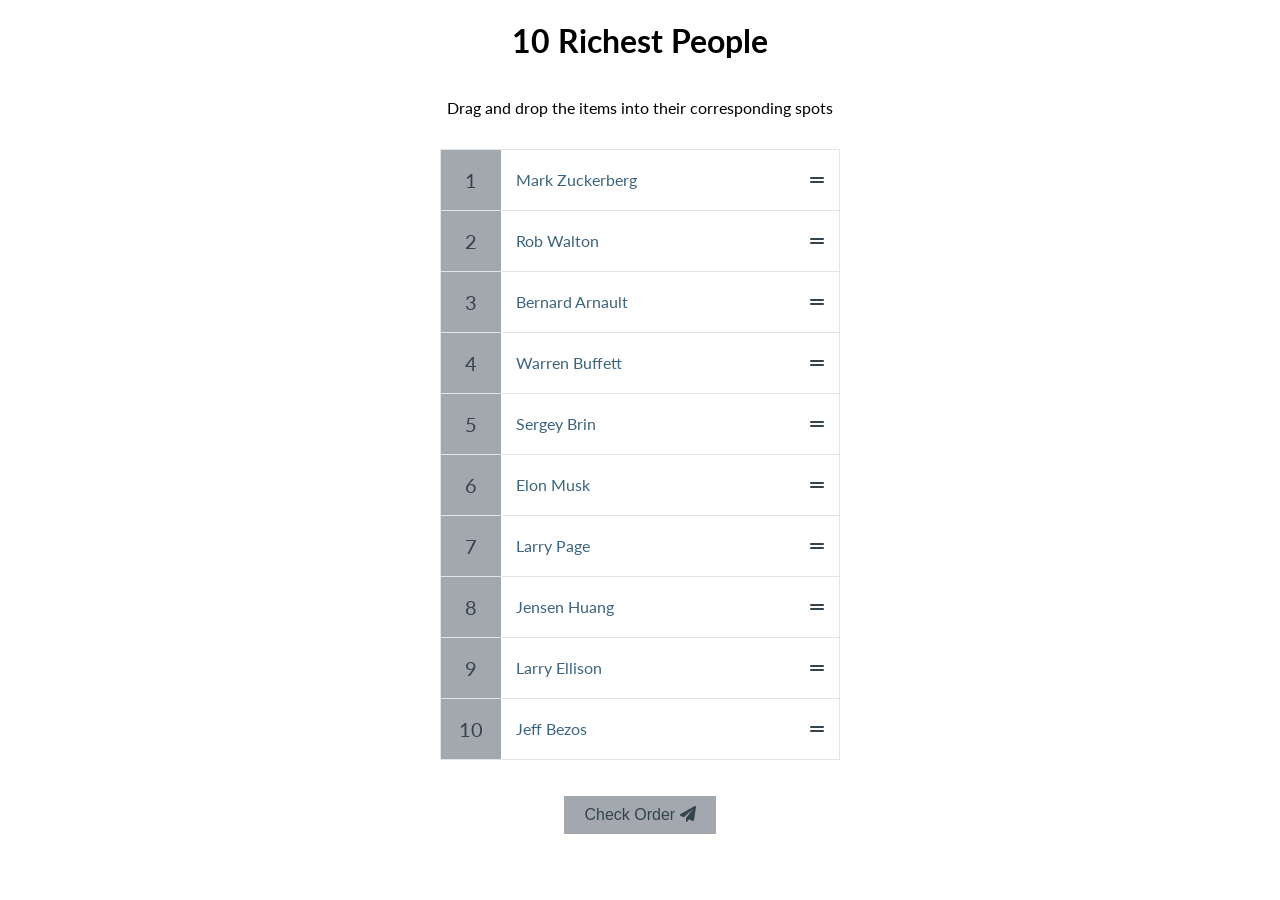
==== DOM 2/d2.html @ 6e1cf5d7 "Add files via upload" ====
<!DOCTYPE html>
<html lang="en">
<head>
  <meta charset="UTF-8">
  <meta name="viewport" content="width=device-width, initial-scale=1.0">
  <title>DOM Project</title>
  <link rel="stylesheet" href="dom.css">
  <link rel="stylesheet" href="https://cdnjs.cloudflare.com/ajax/libs/font-awesome/6.0.0/css/all.min.css">
</head>
<body>
<h1>10 Richest People</h1>
<p>Drag and drop the items into their corresponding spots</p>
<ul class="draggable-list" id="draggable-list"></ul>
  <!-- parent -->
<button class="check-btn" id="check">
  Check Order <i class="fa-solid fa-paper-plane"></i>
</button>
<a href="../index.html"></a>
<script src="script.js"></script>
</body>
</html>
---- DOM 2/dom.css ----
@import url('https://fonts.googleapis.com/css2?family=Lato:ital,wght@0,100;0,300;0,400;0,700;0,900;1,100;1,300;1,400;1,700;1,900&display=swap');


:root {
  --border-color: #e3e5e4;
--background-color: #a2a8ad;
  --text-color: #34444f;
}
* {
  box-sizing: border-box;
}
body {
  background-color: #fff;
  display: flex;
flex-direction: column;
  align-items: center;
  justify-content: flex-start;
height: 100vh;
  margin: 0;
  font-family: "Lato", sans-serif;
}
.draggable-list {
  border: 1px solid var(--border-color);
  color: var(--text-color);
  padding: 0;
  list-style-type: none;
  width: 400px;
}
.draggable-list li {
  background-color: #fff;
  display: flex;
  flex: 1;
}
.draggable-list li:not(:last-of-type) {
border-bottom: 1px solid var(--border-color);
}
.draggable-list .number {
background-color: var(--background-color);
display: flex;
  align-items: center;
  justify-content: center;
font-size: 20px;
  height: 60px;
width: 60px;
}
.draggable-list .person-name {
  margin: 0 20px 0 0;
color: #3c647e;
  transition: color 0.3s ease;
}
.draggable {
  cursor: pointer;
  display: flex;
  align-items: center;
justify-content: space-between;
  padding: 15px;
flex: 1;
}
.check-btn {
  background-color: var(--background-color);
  border: none;
  color: var(--text-color);
font-size: 16px;
  padding: 10px 20px;
  cursor: pointer;
  margin-top: 20px;
}
.check-btn:active {
  transform: scale(0.9);
}
.check-btn:focus {
  outline: none;
}

.draggable-list li.right .person-name {
  color: #3ae374; /* green */
}

.draggable-list li.wrong .person-name {
  color: #ff3838; /* red */
}

.draggable-list li.over {
  background-color: #e4e5ec; /* highlight when dragging over */
}
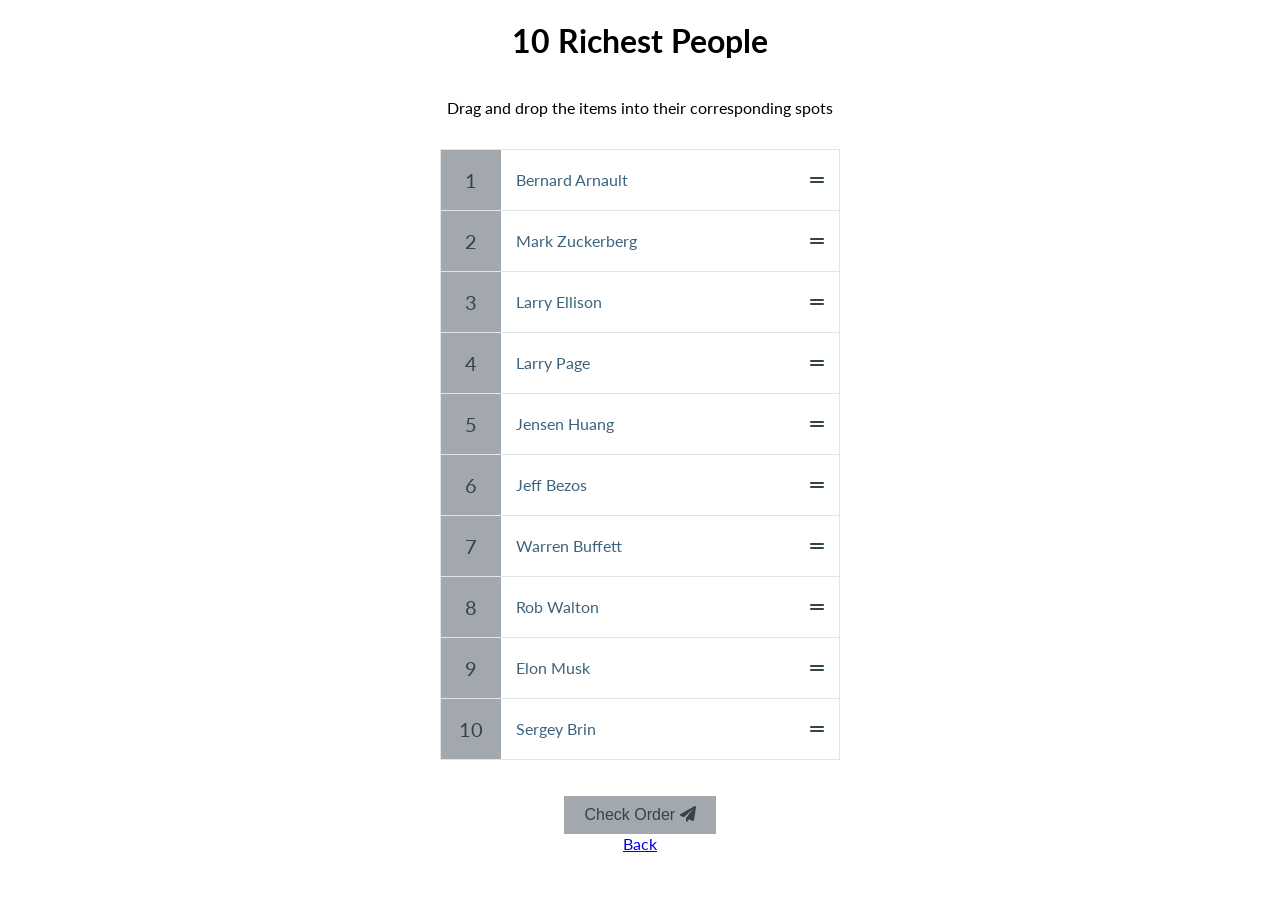
==== commit 88676e40: "Update d2.html" ====
--- a/DOM 2/d2.html
+++ b/DOM 2/d2.html
@@ -15,7 +15,7 @@
 <button class="check-btn" id="check">
   Check Order <i class="fa-solid fa-paper-plane"></i>
 </button>
-<a href="../index.html"></a>
+<a href="../index.html">Back</a>
 <script src="script.js"></script>
 </body>
 </html>
